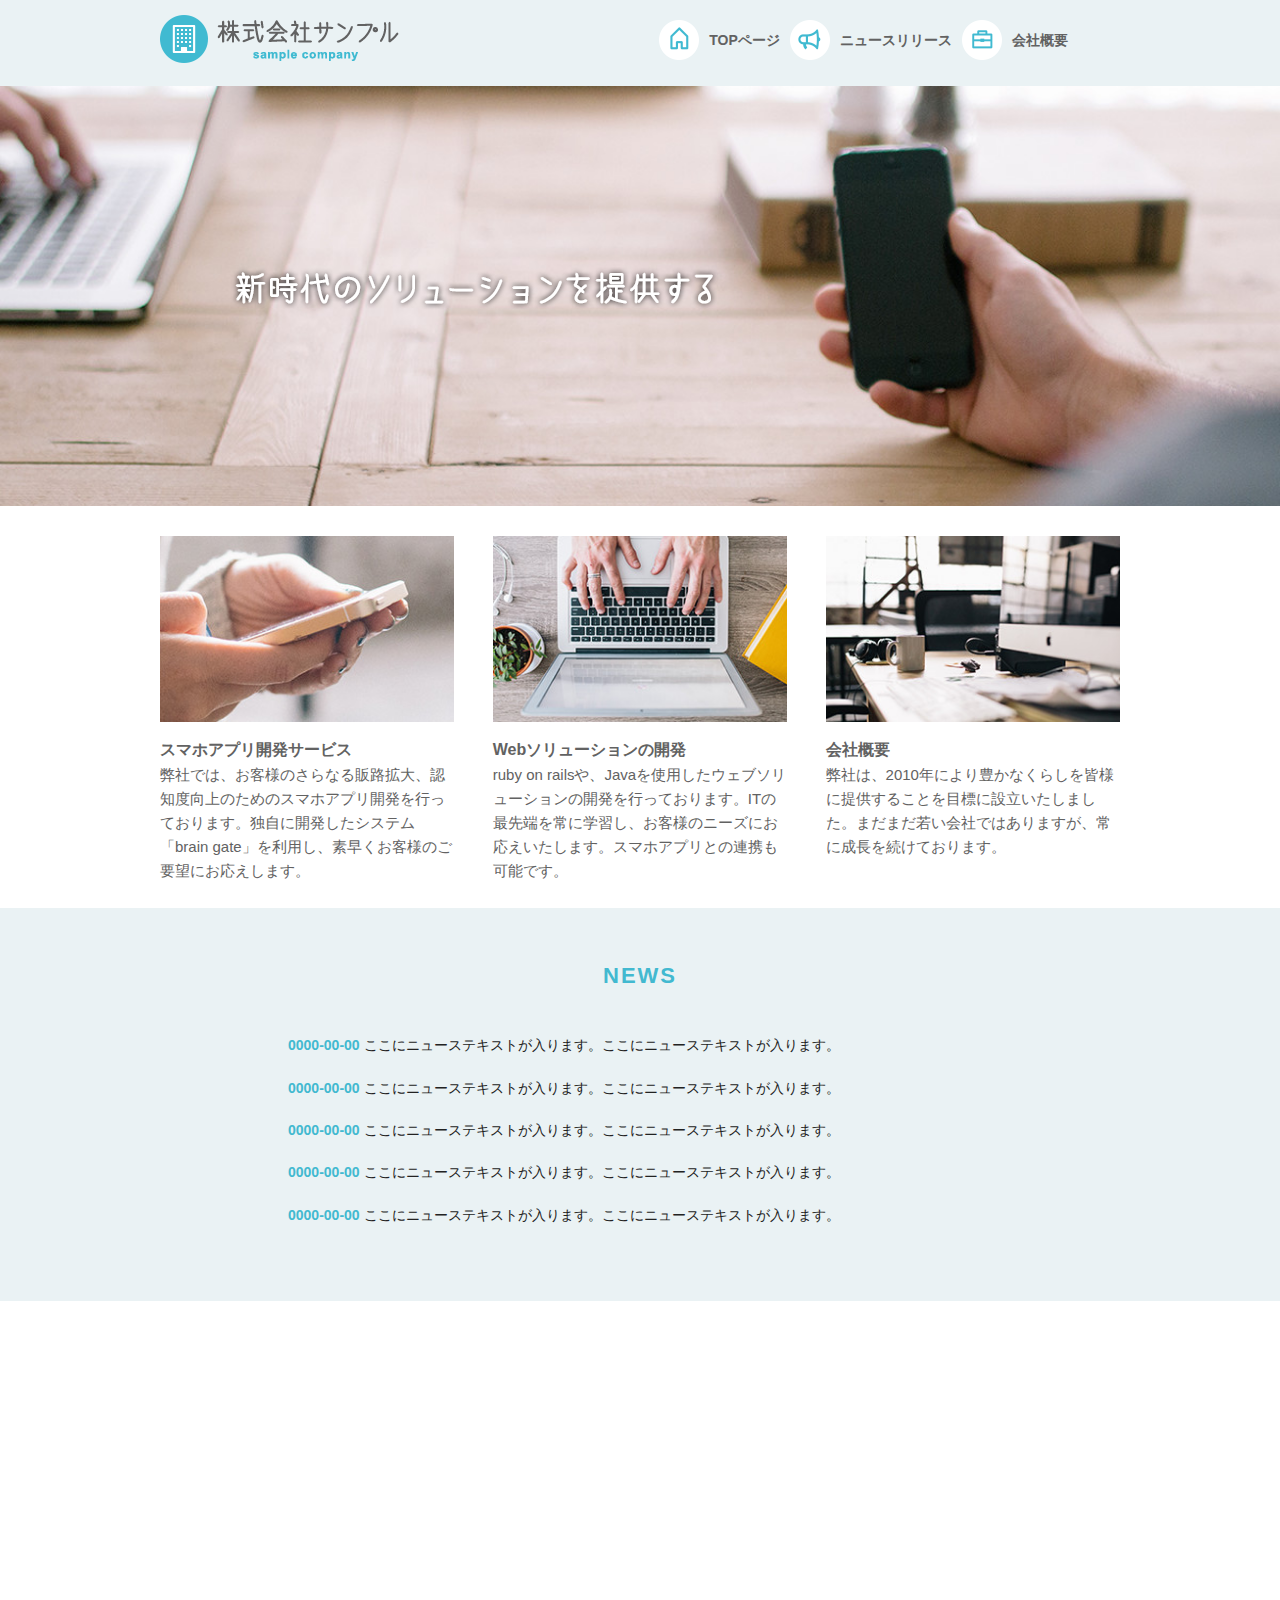
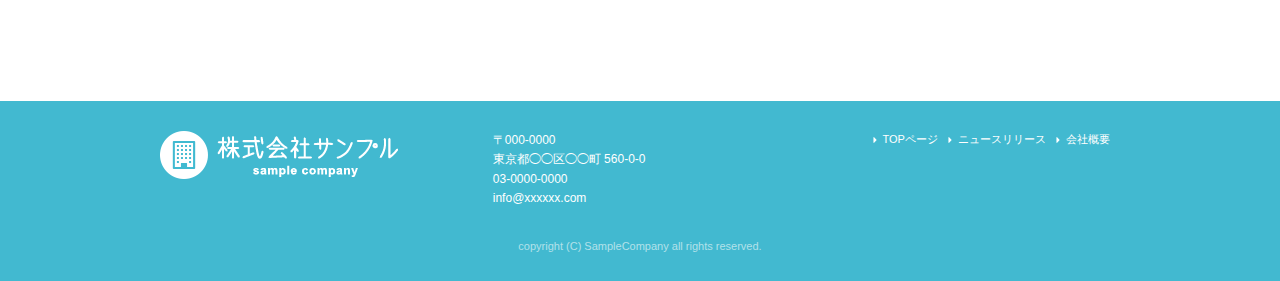
==== index.html @ 708c84e9 "first commit" ====
<!DOCTYPE html>
<html lang="ja">
<head>

  <!-- Basic Page Needs
  –––––––––––––––––––––––––––––––––––––––––––––––––– -->
  <meta charset="utf-8">
  <title>株式会社サンプル</title>
  <meta name="description" content="">
  <meta name="author" content="">

  <!-- Mobile Specific Metas
  –––––––––––––––––––––––––––––––––––––––––––––––––– -->
  <meta name="viewport" content="width=device-width, initial-scale=1">

  <!-- CSS
  –––––––––––––––––––––––––––––––––––––––––––––––––– -->
  <link rel="stylesheet" href="css/normalize.css">
  <link rel="stylesheet" href="css/skeleton.css">
  <link rel="stylesheet" href="css/sample.css">

  <!-- Favicon
  –––––––––––––––––––––––––––––––––––––––––––––––––– -->
  <link rel="icon" type="image/png" href="images/favicon.png">

</head>
<body>
  <header>
    <div id="header_in" class="container">
      <div class="row">
        <div class="six columns logo">
          <h1><a href="index.html"><img class="u-max-full-width" src="images/top/logo.png" alt="株式会社サンプル" srcset="images/top/logo@2x.png 2x" /></a></h1>
        </div>

        <div class="six columns navi">
          <div class="sp_navi">
            <img id="sp_navi_btn" class="u-max-full-width" src="images/top/sp_navi.png" alt="sp_navi" srcset="images/top/sp_navi@2x.png 2x" />
            <ul class="sp_navi_li">
              <li><a href="index.html">TOPページ</a></li>
              <li><a href="news.html">ニュースリリース</a></li>
              <li><a href="company.html">会社概要</a></li>
            </ul>
          </div>
          
          <div class="pc_navi">
            <ul class="pc_navi_li">
              <li class="navi_toppage"><a href="index.html">TOPページ</a></li>
              <li class="navi_news"><a href="news.html">ニュースリリース</a></li>
              <li class="navi_company"><a href="company.html">会社概要</a></li>
            </ul>
          </div>
          
        </div>
      </div>
    </div>
  </header>
  
  <div id="cover_area">
    <div class="container">
      <div class="twelve columns">
        <img class="u-max-full-width" src="images/top/cover_read.png" alt="新時代のソリューションを提供する" srcset="images/top/cover_read@2x.png 2x" />
      </div>
    </div>
  </div>
  
  <div id="service_area">
    <div class="container">
      <div class=row>
        <div class="four columns">
          <img class="u-max-full-width" src="images/top/service_01.jpg" alt="スマホアプリ開発サービス" srcset="images/top/service_01@2x.jpg 2x" />
          
          <div class="service_title">スマホアプリ開発サービス</div>
          <p>弊社では、お客様のさらなる販路拡大、認知度向上のためのスマホアプリ開発を行っております。独自に開発したシステム「brain gate」を利用し、素早くお客様のご要望にお応えします。</p>
        </div><!-- column 1 -->
        
        <div class="four columns">
          <img class="u-max-full-width" src="images/top/service_02.jpg" alt="Webソリューションの開発" srcset="images/top/service_02@2x.jpg 2x" />
          
          <div class="service_title">Webソリューションの開発</div>
          <p>ruby on railsや、Javaを使用したウェブソリューションの開発を行っております。ITの最先端を常に学習し、お客様のニーズにお応えいたします。スマホアプリとの連携も可能です。</p>
        </div><!-- column 2 -->
        
        <div class="four columns">
          <img class="u-max-full-width" src="images/top/service_03.jpg" alt="会社概要" srcset="images/top/service_03@2x.jpg 2x" />
          
          <div class="service_title">会社概要</div>
          <p>弊社は、2010年により豊かなくらしを皆様に提供することを目標に設立いたしました。まだまだ若い会社ではありますが、常に成長を続けております。</p>
        </div><!-- column 3 -->
      </div>
      
    </div>
  </div>
  <!-- #service_area -->
  
  <div id="news_area">
    <div class="container">
      <div class="row">
        
        <div class="twelve columns">
          <div class="news_title">NEWS</div>
          <ul class="news_lists">
            <li><span>0000-00-00</span> ここにニューステキストが入ります。ここにニューステキストが入ります。</li>
            <li><span>0000-00-00</span> ここにニューステキストが入ります。ここにニューステキストが入ります。</li>
            <li><span>0000-00-00</span> ここにニューステキストが入ります。ここにニューステキストが入ります。</li>
            <li><span>0000-00-00</span> ここにニューステキストが入ります。ここにニューステキストが入ります。</li>
            <li><span>0000-00-00</span> ここにニューステキストが入ります。ここにニューステキストが入ります。</li>
          </ul>
        </div>
        
      </div>
    </div>
  </div>
  <!-- news_area -->
  
  <div id="googlemap_area">
    <script src="//maps.google.com/maps/api/js?sensor=true"></script>
    <script type="text/javascript">
      function googleMap() {
        var latlng = new google.maps.LatLng(35.6694293,139.7189323);/* 座標 */
        
        var myOptions = {
          zoom: 16, /*拡大比率*/
          center: latlng,
          scrollwheel: false,           /*スクロール無効*/
          disableDoubleClickZoom: true, /*ダブルクリックによるズーム無効*/
          draggable: false,             /*ドラッグ無効*/
          mapTypeControlOptions: { mapTypeIds: ['style', google.maps.MapTypeId.ROADMAP] }
        };
        
        var map = new google.maps.Map(document.getElementById('map1'), myOptions);
        
        /*アイコン設定*/
        var icon = new google.maps.MarkerImage('images/top/pin.png',/*画像url*/
          new google.maps.Size(48,56),/*アイコンサイズ*/
          new google.maps.Point(0,0)/*アイコン位置*/
        );
        var markerOptions = {
          position: latlng,
          map: map,
          icon: icon,
          title: '株式会社サンプル',/*タイトル*/
          animation: google.maps.Animation.DROP/*アニメーション*/
        };
        var marker = new google.maps.Marker(markerOptions);
      
        /*取得スタイルの貼り付け*/
        var styleOptions = [
          {
            "stylers": [
              { "hue": '#eaf2f4' } 
            ]
          }
        ];
      
        var styledMapOptions = { name: '株式会社サンプル' }/*地図右上のタイトル*/
        var sampleType = new google.maps.StyledMapType(styleOptions, styledMapOptions);
        map.mapTypes.set('style', sampleType);
        map.setMapTypeId('style');
      };
      
      google.maps.event.addDomListener(window, 'load', function() {
        googleMap();
      });
    </script>
    <div id="map1" style="width:100%; height:400px; margin:0 auto;"></div>    
  </div>
  <!-- #googlemap_area -->
  
  <footer>
    <div class="container">
      <div class="row">
        <div class="four columns sp">
          <img class="u-max-full-width" src="images/top/footer_logo.png" alt="株式会社サンプル" srcset="images/top/footer_logo@2x.png 2x" />
        </div>
        <!-- columns -->
        
        <div class="four columns foot_address sp">
          〒000-0000</br>
          東京都◯◯区◯◯町 560-0-0</br>
          03-0000-0000</br>
          info@xxxxxx.com
        </div>
        <!-- columns -->
        
        <div class="four columns">
          <ul class="foot_navi">
            <li><a href="index.html">TOPページ</a></li>
            <li><a href="news.html">ニュースリリース</a></li>
            <li><a href="company.html">会社概要</a></li>
          </ul>
        </div>
        <!-- columns -->
      </div>
      <!-- row -->
      
      <div class="row">
        <div class="twelve columns sp">
          <p class="copy">copyright (C) SampleCompany all rights reserved.</p>
        </div>
        <!-- columns -->
      </div>
      <!-- row -->
      
    </div>
  </footer>
  
  <!-- jQuely -->
  <script type="text/javascript" src="//ajax.googleapis.com/ajax/libs/jquery/1.10.2/jquery.min.js"></script>
  <script>
    $(function(){
      $(document).ready(function(){
  
        // #sp_navi_btn がクリックされたら
        $("#sp_navi_btn").click(function () {
          //次の要素（=ul.sp_navi_li）をトグルアニメーションさせる
          $(this).next().slideToggle();
        });
  
      });
    });
  </script>
</body>
</html>
---- css/skeleton.css ----
/*
* Skeleton V2.0.4
* Copyright 2014, Dave Gamache
* www.getskeleton.com
* Free to use under the MIT license.
* http://www.opensource.org/licenses/mit-license.php
* 12/29/2014
*/


/* Table of contents
––––––––––––––––––––––––––––––––––––––––––––––––––
- Grid
- Base Styles
- Typography
- Links
- Buttons
- Forms
- Lists
- Code
- Tables
- Spacing
- Utilities
- Clearing
- Media Queries
*/


/* Grid
–––––––––––––––––––––––––––––––––––––––––––––––––– */
.container {
  position: relative;
  width: 100%;
  max-width: 960px;
  margin: 0 auto;
  padding: 0 20px;
  box-sizing: border-box; }
.column,
.columns {
  width: 100%;
  float: left;
  box-sizing: border-box; }

/* For devices larger than 400px */
@media (min-width: 400px) {
  .container {
    width: 85%;
    padding: 0; }
}

/* For devices larger than 550px */
@media (min-width: 550px) {
  .container {
    width: 80%; }
  .column,
  .columns {
    margin-left: 4%; }
  .column:first-child,
  .columns:first-child {
    margin-left: 0; }

  .one.column,
  .one.columns                    { width: 4.66666666667%; }
  .two.columns                    { width: 13.3333333333%; }
  .three.columns                  { width: 22%;            }
  .four.columns                   { width: 30.6666666667%; }
  .five.columns                   { width: 39.3333333333%; }
  .six.columns                    { width: 48%;            }
  .seven.columns                  { width: 56.6666666667%; }
  .eight.columns                  { width: 65.3333333333%; }
  .nine.columns                   { width: 74.0%;          }
  .ten.columns                    { width: 82.6666666667%; }
  .eleven.columns                 { width: 91.3333333333%; }
  .twelve.columns                 { width: 100%; margin-left: 0; }

  .one-third.column               { width: 30.6666666667%; }
  .two-thirds.column              { width: 65.3333333333%; }

  .one-half.column                { width: 48%; }

  /* Offsets */
  .offset-by-one.column,
  .offset-by-one.columns          { margin-left: 8.66666666667%; }
  .offset-by-two.column,
  .offset-by-two.columns          { margin-left: 17.3333333333%; }
  .offset-by-three.column,
  .offset-by-three.columns        { margin-left: 26%;            }
  .offset-by-four.column,
  .offset-by-four.columns         { margin-left: 34.6666666667%; }
  .offset-by-five.column,
  .offset-by-five.columns         { margin-left: 43.3333333333%; }
  .offset-by-six.column,
  .offset-by-six.columns          { margin-left: 52%;            }
  .offset-by-seven.column,
  .offset-by-seven.columns        { margin-left: 60.6666666667%; }
  .offset-by-eight.column,
  .offset-by-eight.columns        { margin-left: 69.3333333333%; }
  .offset-by-nine.column,
  .offset-by-nine.columns         { margin-left: 78.0%;          }
  .offset-by-ten.column,
  .offset-by-ten.columns          { margin-left: 86.6666666667%; }
  .offset-by-eleven.column,
  .offset-by-eleven.columns       { margin-left: 95.3333333333%; }

  .offset-by-one-third.column,
  .offset-by-one-third.columns    { margin-left: 34.6666666667%; }
  .offset-by-two-thirds.column,
  .offset-by-two-thirds.columns   { margin-left: 69.3333333333%; }

  .offset-by-one-half.column,
  .offset-by-one-half.columns     { margin-left: 52%; }

}


/* Base Styles
–––––––––––––––––––––––––––––––––––––––––––––––––– */
/* NOTE
html is set to 62.5% so that all the REM measurements throughout Skeleton
are based on 10px sizing. So basically 1.5rem = 15px :) */
html {
  font-size: 62.5%; }
body {
  font-size: 1.5em; /* currently ems cause chrome bug misinterpreting rems on body element */
  line-height: 1.6;
  font-weight: 400;
  font-family: "Raleway", "HelveticaNeue", "Helvetica Neue", Helvetica, Arial, sans-serif;
  color: #222; }


/* Typography
–––––––––––––––––––––––––––––––––––––––––––––––––– */
h1, h2, h3, h4, h5, h6 {
  margin-top: 0;
  margin-bottom: 2rem;
  font-weight: 300; }
h1 { font-size: 4.0rem; line-height: 1.2;  letter-spacing: -.1rem;}
h2 { font-size: 3.6rem; line-height: 1.25; letter-spacing: -.1rem; }
h3 { font-size: 3.0rem; line-height: 1.3;  letter-spacing: -.1rem; }
h4 { font-size: 2.4rem; line-height: 1.35; letter-spacing: -.08rem; }
h5 { font-size: 1.8rem; line-height: 1.5;  letter-spacing: -.05rem; }
h6 { font-size: 1.5rem; line-height: 1.6;  letter-spacing: 0; }

/* Larger than phablet */
@media (min-width: 550px) {
  h1 { font-size: 5.0rem; }
  h2 { font-size: 4.2rem; }
  h3 { font-size: 3.6rem; }
  h4 { font-size: 3.0rem; }
  h5 { font-size: 2.4rem; }
  h6 { font-size: 1.5rem; }
}

p {
  margin-top: 0; }


/* Links
–––––––––––––––––––––––––––––––––––––––––––––––––– */
a {
  color: #1EAEDB; }
a:hover {
  color: #0FA0CE; }


/* Buttons
–––––––––––––––––––––––––––––––––––––––––––––––––– */
.button,
button,
input[type="submit"],
input[type="reset"],
input[type="button"] {
  display: inline-block;
  height: 38px;
  padding: 0 30px;
  color: #555;
  text-align: center;
  font-size: 11px;
  font-weight: 600;
  line-height: 38px;
  letter-spacing: .1rem;
  text-transform: uppercase;
  text-decoration: none;
  white-space: nowrap;
  background-color: transparent;
  border-radius: 4px;
  border: 1px solid #bbb;
  cursor: pointer;
  box-sizing: border-box; }
.button:hover,
button:hover,
input[type="submit"]:hover,
input[type="reset"]:hover,
input[type="button"]:hover,
.button:focus,
button:focus,
input[type="submit"]:focus,
input[type="reset"]:focus,
input[type="button"]:focus {
  color: #333;
  border-color: #888;
  outline: 0; }
.button.button-primary,
button.button-primary,
input[type="submit"].button-primary,
input[type="reset"].button-primary,
input[type="button"].button-primary {
  color: #FFF;
  background-color: #33C3F0;
  border-color: #33C3F0; }
.button.button-primary:hover,
button.button-primary:hover,
input[type="submit"].button-primary:hover,
input[type="reset"].button-primary:hover,
input[type="button"].button-primary:hover,
.button.button-primary:focus,
button.button-primary:focus,
input[type="submit"].button-primary:focus,
input[type="reset"].button-primary:focus,
input[type="button"].button-primary:focus {
  color: #FFF;
  background-color: #1EAEDB;
  border-color: #1EAEDB; }


/* Forms
–––––––––––––––––––––––––––––––––––––––––––––––––– */
input[type="email"],
input[type="number"],
input[type="search"],
input[type="text"],
input[type="tel"],
input[type="url"],
input[type="password"],
textarea,
select {
  height: 38px;
  padding: 6px 10px; /* The 6px vertically centers text on FF, ignored by Webkit */
  background-color: #fff;
  border: 1px solid #D1D1D1;
  border-radius: 4px;
  box-shadow: none;
  box-sizing: border-box; }
/* Removes awkward default styles on some inputs for iOS */
input[type="email"],
input[type="number"],
input[type="search"],
input[type="text"],
input[type="tel"],
input[type="url"],
input[type="password"],
textarea {
  -webkit-appearance: none;
     -moz-appearance: none;
          appearance: none; }
textarea {
  min-height: 65px;
  padding-top: 6px;
  padding-bottom: 6px; }
input[type="email"]:focus,
input[type="number"]:focus,
input[type="search"]:focus,
input[type="text"]:focus,
input[type="tel"]:focus,
input[type="url"]:focus,
input[type="password"]:focus,
textarea:focus,
select:focus {
  border: 1px solid #33C3F0;
  outline: 0; }
label,
legend {
  display: block;
  margin-bottom: .5rem;
  font-weight: 600; }
fieldset {
  padding: 0;
  border-width: 0; }
input[type="checkbox"],
input[type="radio"] {
  display: inline; }
label > .label-body {
  display: inline-block;
  margin-left: .5rem;
  font-weight: normal; }


/* Lists
–––––––––––––––––––––––––––––––––––––––––––––––––– */
ul {
  list-style: circle inside; }
ol {
  list-style: decimal inside; }
ol, ul {
  padding-left: 0;
  margin-top: 0; }
ul ul,
ul ol,
ol ol,
ol ul {
  margin: 1.5rem 0 1.5rem 3rem;
  font-size: 90%; }
li {
  margin-bottom: 1rem; }


/* Code
–––––––––––––––––––––––––––––––––––––––––––––––––– */
code {
  padding: .2rem .5rem;
  margin: 0 .2rem;
  font-size: 90%;
  white-space: nowrap;
  background: #F1F1F1;
  border: 1px solid #E1E1E1;
  border-radius: 4px; }
pre > code {
  display: block;
  padding: 1rem 1.5rem;
  white-space: pre; }


/* Tables
–––––––––––––––––––––––––––––––––––––––––––––––––– */
th,
td {
  padding: 12px 15px;
  text-align: left;
  border-bottom: 1px solid #E1E1E1; }
th:first-child,
td:first-child {
  padding-left: 0; }
th:last-child,
td:last-child {
  padding-right: 0; }


/* Spacing
–––––––––––––––––––––––––––––––––––––––––––––––––– */
button,
.button {
  margin-bottom: 1rem; }
input,
textarea,
select,
fieldset {
  margin-bottom: 1.5rem; }
pre,
blockquote,
dl,
figure,
table,
p,
ul,
ol,
form {
  margin-bottom: 2.5rem; }


/* Utilities
–––––––––––––––––––––––––––––––––––––––––––––––––– */
.u-full-width {
  width: 100%;
  box-sizing: border-box; }
.u-max-full-width {
  max-width: 100%;
  box-sizing: border-box; }
.u-pull-right {
  float: right; }
.u-pull-left {
  float: left; }


/* Misc
–––––––––––––––––––––––––––––––––––––––––––––––––– */
hr {
  margin-top: 3rem;
  margin-bottom: 3.5rem;
  border-width: 0;
  border-top: 1px solid #E1E1E1; }


/* Clearing
–––––––––––––––––––––––––––––––––––––––––––––––––– */

/* Self Clearing Goodness */
.container:after,
.row:after,
.u-cf {
  content: "";
  display: table;
  clear: both; }


/* Media Queries
–––––––––––––––––––––––––––––––––––––––––––––––––– */
/*
Note: The best way to structure the use of media queries is to create the queries
near the relevant code. For example, if you wanted to change the styles for buttons
on small devices, paste the mobile query code up in the buttons section and style it
there.
*/


/* Larger than mobile */
@media (min-width: 400px) {}

/* Larger than phablet (also point when grid becomes active) */
@media (min-width: 550px) {}

/* Larger than tablet */
@media (min-width: 750px) {}

/* Larger than desktop */
@media (min-width: 1000px) {}

/* Larger than Desktop HD */
@media (min-width: 1200px) {}
---- css/sample.css ----
html {
  font-size: 62.5%; }

header {
  background: #eaf2f4; }
  header #header_in {
    padding-top: 10px;
    padding-bottom: 4px; }
  @media (max-width: 550px) {
    header .logo {
      width: 190px; }
    header .navi {
      width: 40px;
      float: right; } }
  header .sp_navi_li {
    width: 180px;
    position: absolute;
    top: 50px;
    right: 2%;
    border: 1px solid #eee;
    background: white;
    margin: 0;
    padding: 0;
    display: none;
    z-index: 100; }
    header .sp_navi_li li {
      list-style: none;
      margin: 0;
      padding: 0; }
      header .sp_navi_li li a {
        display: block;
        padding: 10px 8px;
        border-bottom: 1px solid #eee;
        font-size: 14px;
        text-decoration: none; }
  @media (min-width: 551px) {
    header .sp_navi {
      display: none; }
    header #header_in {
      padding: 15px 0 10px 0; }
    header .pc_navi_li {
      margin: 0;
      padding: 0; }
      header .pc_navi_li li {
        list-style: none;
        margin: 5px 0 0 0;
        padding: 0; }
        header .pc_navi_li li a {
          color: #626262;
          text-decoration: none;
          font-weight: bold;
          font-size: 14px;
          font-size: 1.4rem;
          float: left;
          padding-right: 10px; }
        header .pc_navi_li li a:hover {
          color: #42b9d0; }
      header .pc_navi_li li.navi_toppage a {
        background-repeat: no-repeat;
        display: inline-block;
        line-height: 40px;
        padding-left: 50px;
        background-image: url("../images/top/navi_top.png");
        background-size: 40px 40px; } }
    @media screen and (min-width: 551px) and (-webkit-min-device-pixel-ratio: 2), (min-width: 551px) and (min-resolution: 2dppx) {
      header .pc_navi_li li.navi_toppage a {
        background-image: url("../images/top/navi_top@2x.png"); } }
  @media (min-width: 551px) {
      header .pc_navi_li li.navi_news a {
        background-repeat: no-repeat;
        display: inline-block;
        line-height: 40px;
        padding-left: 50px;
        background-image: url("../images/top/navi_news.png");
        background-size: 40px 40px; } }
    @media screen and (min-width: 551px) and (-webkit-min-device-pixel-ratio: 2), (min-width: 551px) and (min-resolution: 2dppx) {
      header .pc_navi_li li.navi_news a {
        background-image: url("../images/top/navi_news@2x.png"); } }
  @media (min-width: 551px) {
      header .pc_navi_li li.navi_company a {
        background-repeat: no-repeat;
        display: inline-block;
        line-height: 40px;
        padding-left: 50px;
        background-image: url("../images/top/navi_company.png");
        background-size: 40px 40px; } }
    @media screen and (min-width: 551px) and (-webkit-min-device-pixel-ratio: 2), (min-width: 551px) and (min-resolution: 2dppx) {
      header .pc_navi_li li.navi_company a {
        background-image: url("../images/top/navi_company@2x.png"); } }

  @media (max-width: 550px) {
    header .pc_navi {
      display: none; } }

#cover_area {
  text-align: center;
  padding: 80px 0;
  background-image: url(../images/top/cover.jpg);
  background-size: cover; }
  @media screen and (-webkit-min-device-pixel-ratio: 2), (min-resolution: 2dppx) {
    #cover_area {
      background-image: url(../images/top/cover@2x.jpg); } }
  @media (min-width: 551px) {
    #cover_area {
      text-align: left;
      height: 420px;
      padding: 0; }
      #cover_area img {
        margin-top: 180px;
        margin-left: 70px; } }

#service_area {
  padding-top: 20px; }
  @media (min-width: 551px) {
    #service_area {
      padding-top: 30px; } }
  #service_area .columns {
    color: #626262; }
    #service_area .columns .service_title {
      font-size: 18px;
      font-size: 1.8rem;
      font-weight: bold;
      margin-top: 8px; }
    #service_area .columns .p {
      font-size: 15px;
      font-size: 1.5rem;
      margin-top: 10px; }
    @media (min-width: 551px) {
      #service_area .columns .service_title {
        font-size: 16px;
        font-size: 1.6rem;
        font-weight: bold;
        margin-top: 8px; }
      #service_area .columns .p {
        font-size: 13px;
        font-size: 1.3rem;
        margin-top: 10px; } }

#news_area {
  background-color: #eaf2f4; }
  @media (min-width: 551px) {
    #news_area .container {
      padding: 0px 10% 50px 10%; } }
  #news_area .news_title {
    text-align: center;
    font-size: 26px;
    font-size: 2.6rem;
    color: #42b9d0;
    padding: 15px 0 10px 0;
    font-weight: bold;
    letter-spacing: 0.2rem; }
  #news_area .news_lists li {
    list-style: none;
    font-size: 15px;
    font-size: 1.5rem; }
    #news_area .news_lists li span {
      color: #42b9d0;
      font-weight: bold;
      display: block;
      margin-bottom: 3px; }
  @media (min-width: 551px) {
    #news_area .news_title {
      font-size: 22px;
      font-size: 2.2rem;
      padding: 50px 0 41px 0; }
    #news_area .news_lists li {
      font-size: 14px;
      font-size: 1.4rem;
      margin-bottom: 20px; }
      #news_area .news_lists li span {
        display: inline;
        margin-bottom: 0px; } }

#sub_cover {
  padding: 40px 0;
  background-image: url("../images/news/sub_cover.jpg");
  background-size: cover; }
  @media screen and (-webkit-min-device-pixel-ratio: 2), (min-resolution: 2dppx) {
    #sub_cover {
      background-image: url("../images/news/sub_cover@2x.jpg"); } }
  #sub_cover h2 {
    text-align: center;
    color: white;
    font-size: 16px;
    font-size: 1.6rem;
    font-weight: bold;
    margin: 0;
    letter-spacing: 0.2rem; }
  @media (min-width: 551px) {
    #sub_cover {
      padding: 80px 0; }
      #sub_cover h2 {
        font-size: 32px;
        font-size: 3.2rem; } }

#contents {
  padding-top: 20px; }
  #contents #main h2 {
    color: #42b9d0;
    border-bottom: 3px solid #42b9d0;
    font-size: 15px;
    font-size: 1.5rem;
    font-weight: bold;
    padding-bottom: 15px; }
  #contents #main .news_li {
    font-size: 15px;
    font-size: 1.5rem; }
    #contents #main .news_li li {
      list-style: none; }
      #contents #main .news_li li span {
        color: #42b9d0;
        display: block;
        font-weight: bold;
        margin-bottom: 3px; }
  #contents #sidebar {
    padding-bottom: 20px; }
    #contents #sidebar .pc_sidemenu h3 {
      color: #42b9d0;
      font-size: 14px;
      font-size: 1.4rem;
      letter-spacing: 0.2rem;
      font-weight: bold;
      background-color: #f3f9fb;
      padding: 15px;
      margin-bottom: 0px; }
    #contents #sidebar .pc_sidemenu li {
      list-style: none;
      display: block;
      border-bottom: 1px solid #e5e5e5;
      background-repeat: no-repeat;
      background-position: 8px center;
      margin-bottom: 0px;
      padding: 10px 10px 10px 20px;
      background-image: url("../images/news/side_arrow.png");
      background-size: 4px 8px; }
      @media screen and (-webkit-min-device-pixel-ratio: 2), (min-resolution: 2dppx) {
        #contents #sidebar .pc_sidemenu li {
          background-image: url("../images/news/side_arrow@2x.png"); } }
      #contents #sidebar .pc_sidemenu li a {
        color: #339fd1;
        text-decoration: none; }
  @media (min-width: 551px) {
    #contents {
      padding-top: 35px;
      padding-bottom: 70px; }
      #contents #main {
        padding-right: 20px; }
        #contents #main h2 {
          font-size: 20px;
          font-size: 2rem;
          padding-bottom: 20px; }
        #contents #main .news_li li {
          padding-bottom: 5px; }
          #contents #main .news_li li span {
            display: inline-block;
            margin-bottom: 0px;
            padding-right: 10px; } }

#contents #main h2.company_title {
  margin-bottom: 0px; }
#contents #main th, #contents #main td {
  padding: 20px 0;
  color: #626262;
  font-size: 14px;
  font-size: 1.4rem; }
#contents #main th {
  padding-right: 20px; }

@media (max-width: 550px) {
  #contents #sidebar .pc_sidemenu {
    display: none; } }
footer {
  background-color: #42b9d0;
  color: #fff;
  padding-top: 20px; }
  @media (max-width: 550px) {
    footer .container {
      margin: 0;
      padding: 0; }
    footer .sp {
      padding: 0 6%;
      margin: 0 auto; }
    footer .foot_navi {
      margin-top: 20px; }
      footer .foot_navi li {
        list-style: none;
        margin-bottom: 1px; }
        footer .foot_navi li a {
          color: #42b9d0;
          background-color: #eaf2f4;
          display: block;
          text-align: center;
          font-weight: bold;
          text-decoration: none;
          font-size: 16px;
          font-size: 1.6rem;
          padding: 16px 0; } }
  footer .foot_address {
    font-size: 16px;
    font-size: 1.6rem;
    padding-top: 10px; }
  footer .copy {
    text-align: center;
    font-size: 11px;
    font-size: 1.1rem;
    color: #b2e1ea; }
  @media (min-width: 551px) {
    footer {
      padding-top: 30px; }
      footer .foot_address {
        font-size: 12px;
        font-size: 1.2rem;
        padding: 0px; }
      footer .foot_navi {
        float: right; }
        footer .foot_navi li {
          list-style: none;
          background-repeat: no-repeat;
          background-position: left center;
          display: inline-block;
          float: left;
          margin-right: 10px;
          font-size: 11px;
          font-size: 1.1rem;
          background-image: url("../images/top/foot_arroehead.png");
          background-size: 4px 6px; } }
      @media screen and (min-width: 551px) and (-webkit-min-device-pixel-ratio: 2), (min-width: 551px) and (min-resolution: 2dppx) {
        footer .foot_navi li {
          background-image: url("../images/top/foot_arroehead@2x.png"); } }
  @media (min-width: 551px) {
        footer .foot_navi a {
          color: white;
          padding-left: 10px;
          text-decoration: none; }
        footer .foot_navi a:hover {
          color: #eaf2f4; }
      footer .copy {
        margin-top: 30px; } }

h1 {
  margin: 0;
  padding: 0; }

/*# sourceMappingURL=sample.css.map */
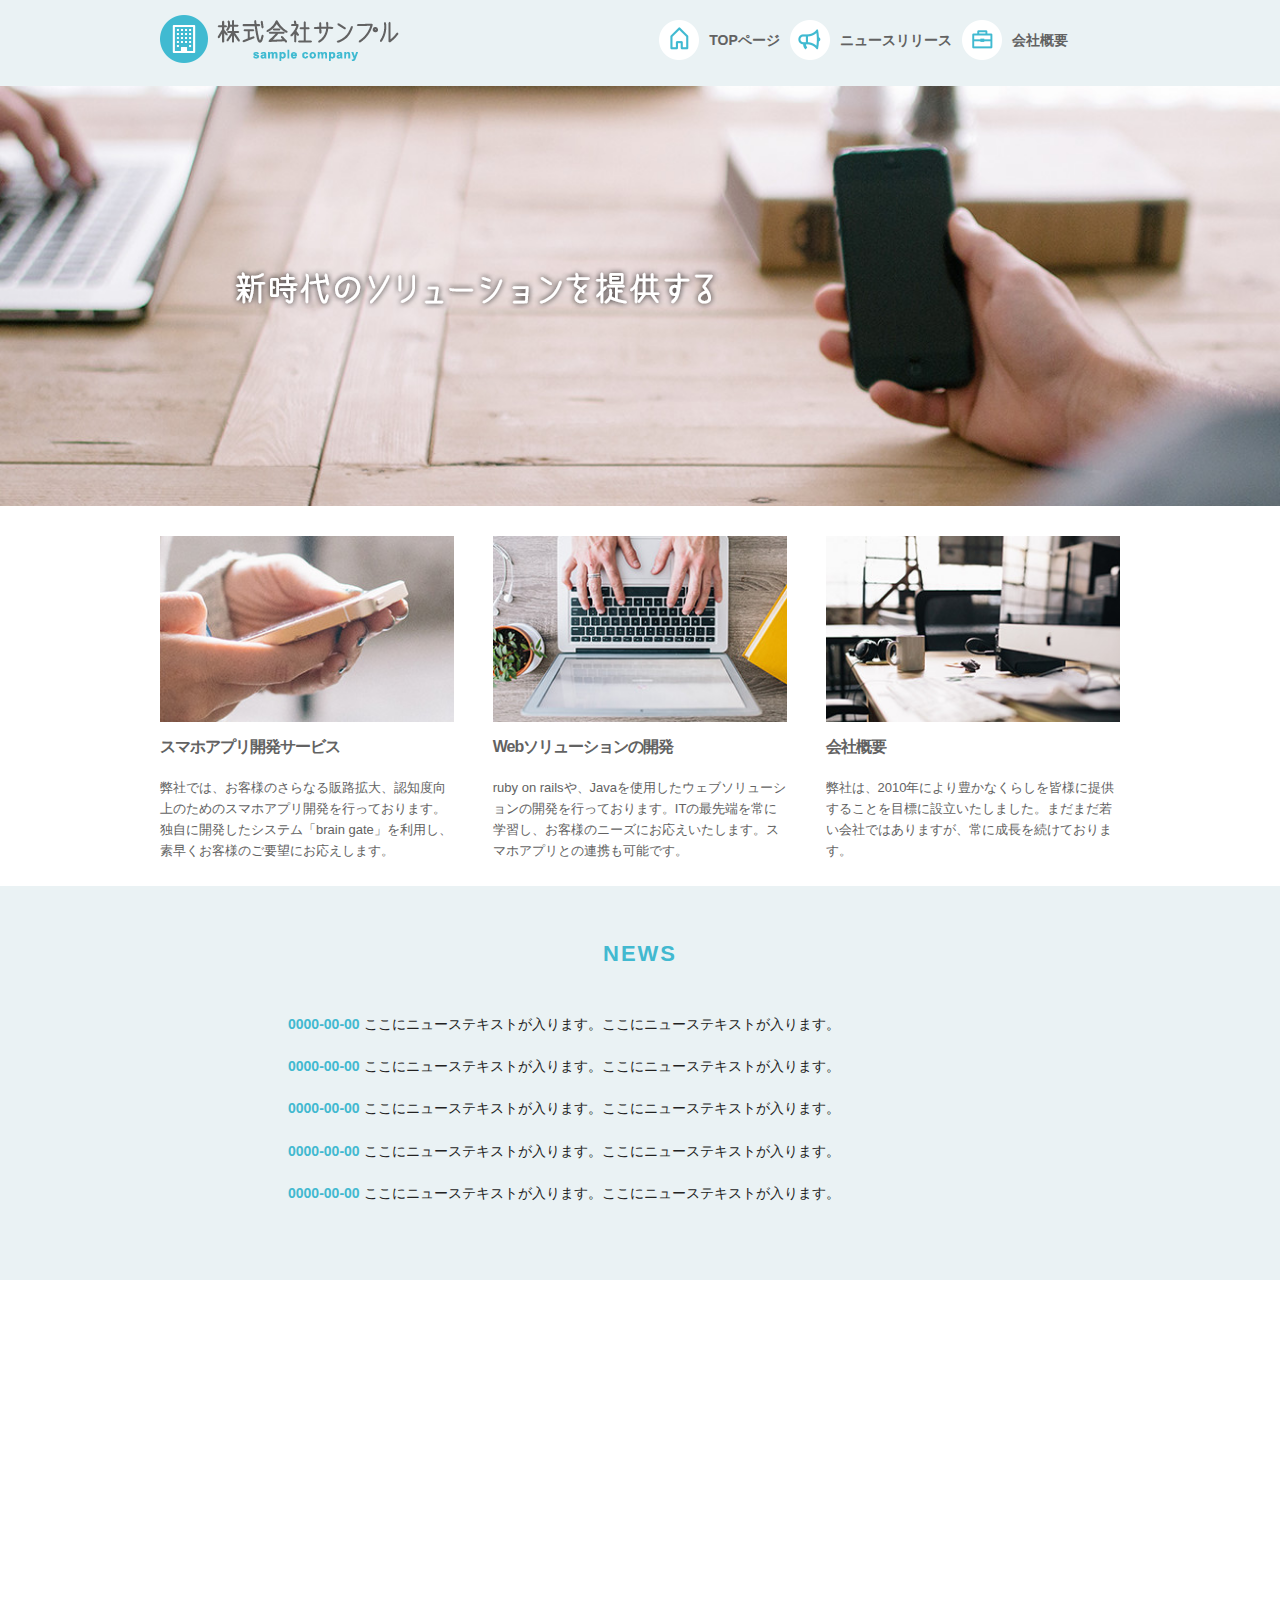
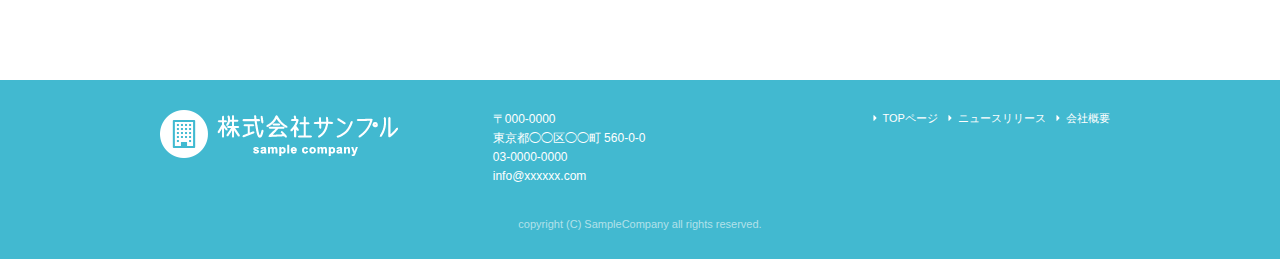
==== commit b478517e: "debug" ====
--- a/index.html
+++ b/index.html
@@ -69,21 +69,21 @@
         <div class="four columns">
           <img class="u-max-full-width" src="images/top/service_01.jpg" alt="スマホアプリ開発サービス" srcset="images/top/service_01@2x.jpg 2x" />
           
-          <div class="service_title">スマホアプリ開発サービス</div>
+          <h3 class="service_title">スマホアプリ開発サービス</h3>
           <p>弊社では、お客様のさらなる販路拡大、認知度向上のためのスマホアプリ開発を行っております。独自に開発したシステム「brain gate」を利用し、素早くお客様のご要望にお応えします。</p>
         </div><!-- column 1 -->
         
         <div class="four columns">
           <img class="u-max-full-width" src="images/top/service_02.jpg" alt="Webソリューションの開発" srcset="images/top/service_02@2x.jpg 2x" />
           
-          <div class="service_title">Webソリューションの開発</div>
+          <h3 class="service_title">Webソリューションの開発</h3>
           <p>ruby on railsや、Javaを使用したウェブソリューションの開発を行っております。ITの最先端を常に学習し、お客様のニーズにお応えいたします。スマホアプリとの連携も可能です。</p>
         </div><!-- column 2 -->
         
         <div class="four columns">
           <img class="u-max-full-width" src="images/top/service_03.jpg" alt="会社概要" srcset="images/top/service_03@2x.jpg 2x" />
           
-          <div class="service_title">会社概要</div>
+          <h3 class="service_title">会社概要</h3>
           <p>弊社は、2010年により豊かなくらしを皆様に提供することを目標に設立いたしました。まだまだ若い会社ではありますが、常に成長を続けております。</p>
         </div><!-- column 3 -->
       </div>
--- a/css/sample.css
+++ b/css/sample.css
@@ -121,20 +121,17 @@
       font-size: 1.8rem;
       font-weight: bold;
       margin-top: 8px; }
-    #service_area .columns .p {
+    #service_area .columns p {
       font-size: 15px;
       font-size: 1.5rem;
       margin-top: 10px; }
     @media (min-width: 551px) {
       #service_area .columns .service_title {
         font-size: 16px;
-        font-size: 1.6rem;
-        font-weight: bold;
-        margin-top: 8px; }
-      #service_area .columns .p {
+        font-size: 1.6rem; }
+      #service_area .columns p {
         font-size: 13px;
-        font-size: 1.3rem;
-        margin-top: 10px; } }
+        font-size: 1.3rem; } }
 
 #news_area {
   background-color: #eaf2f4; }
